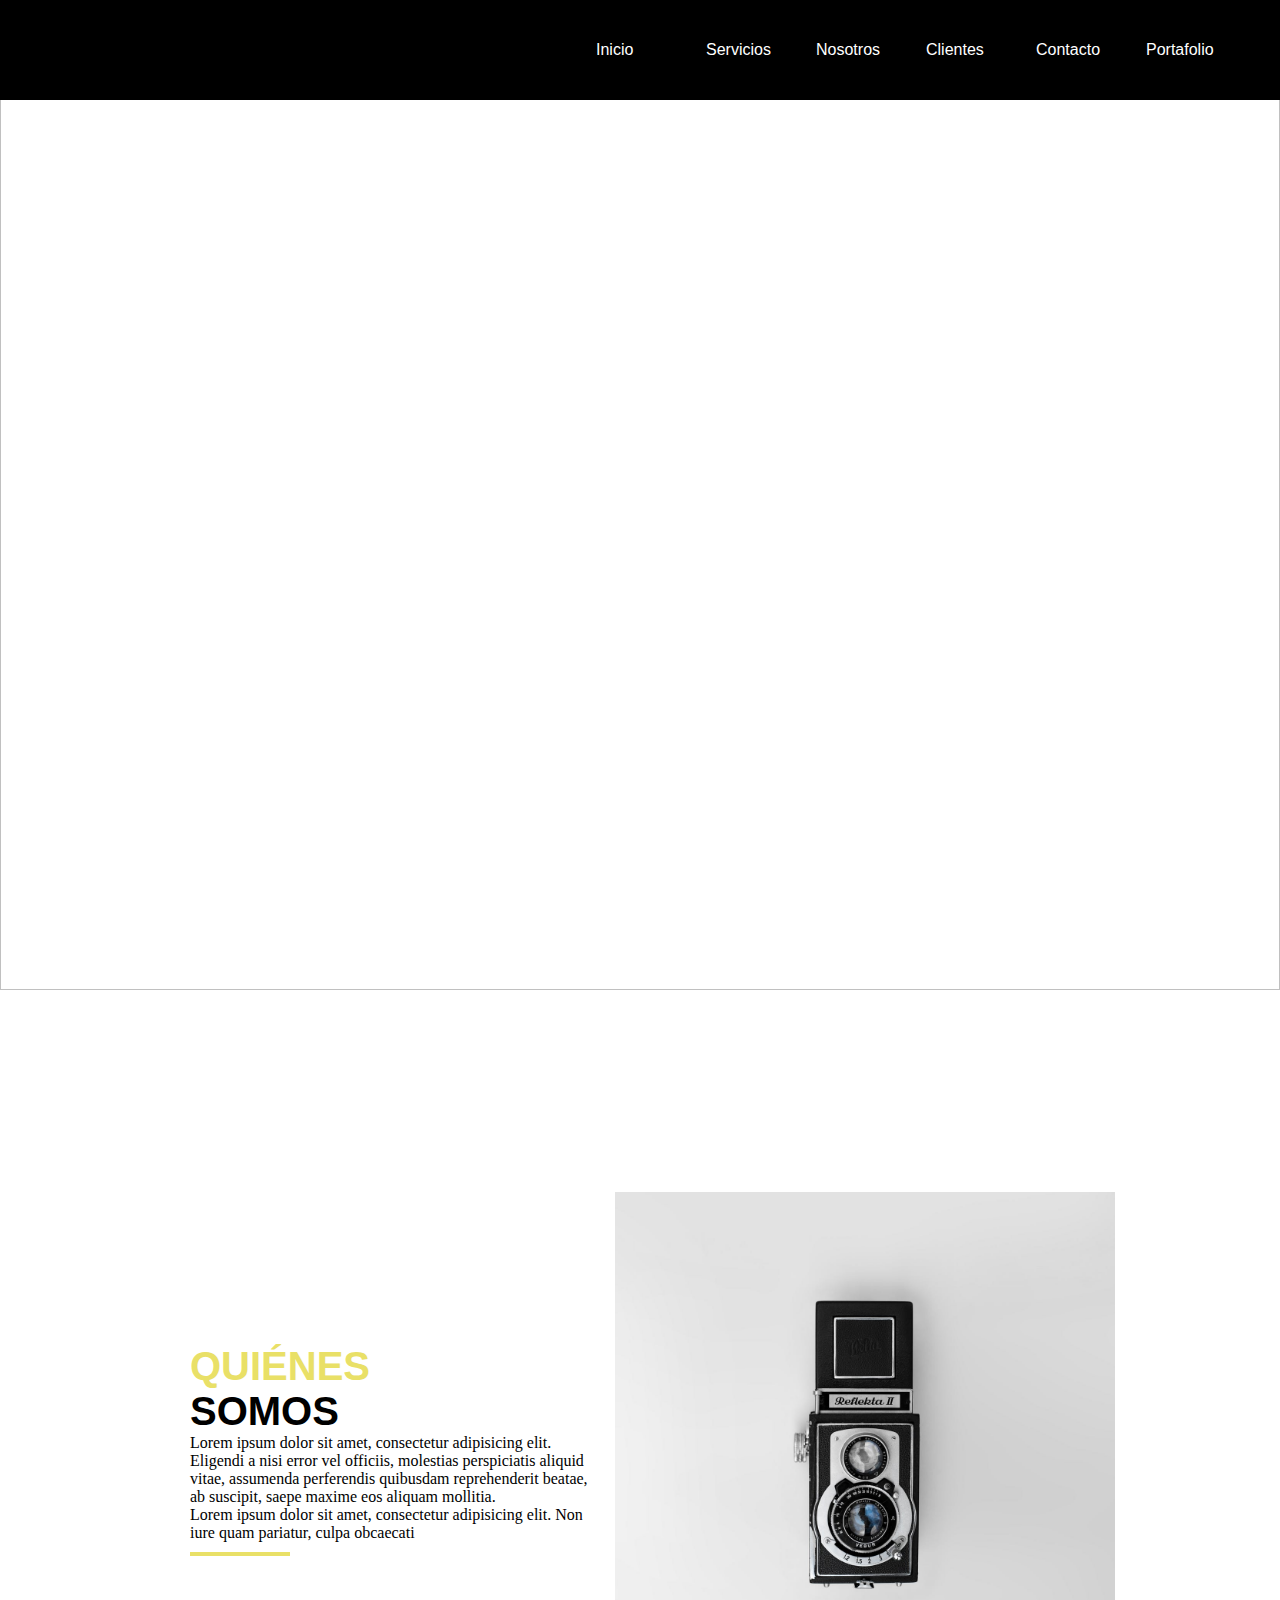
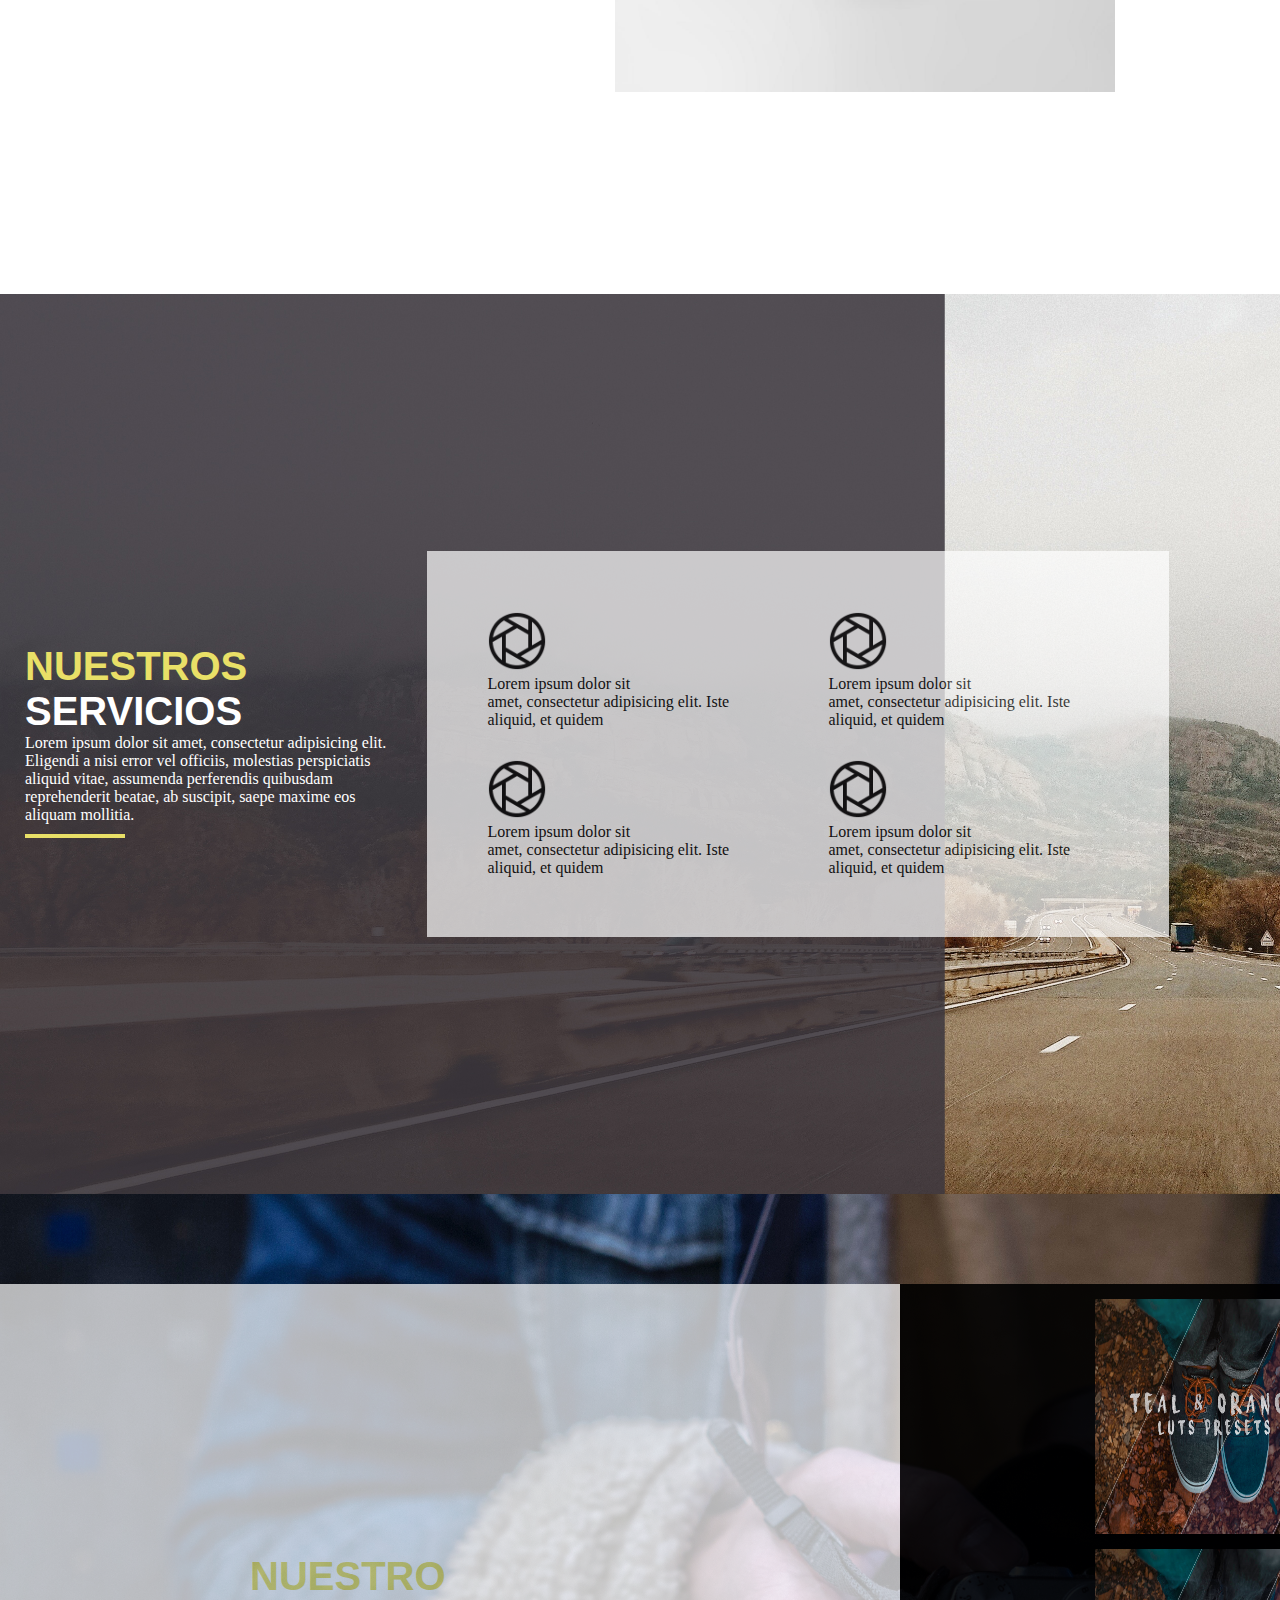
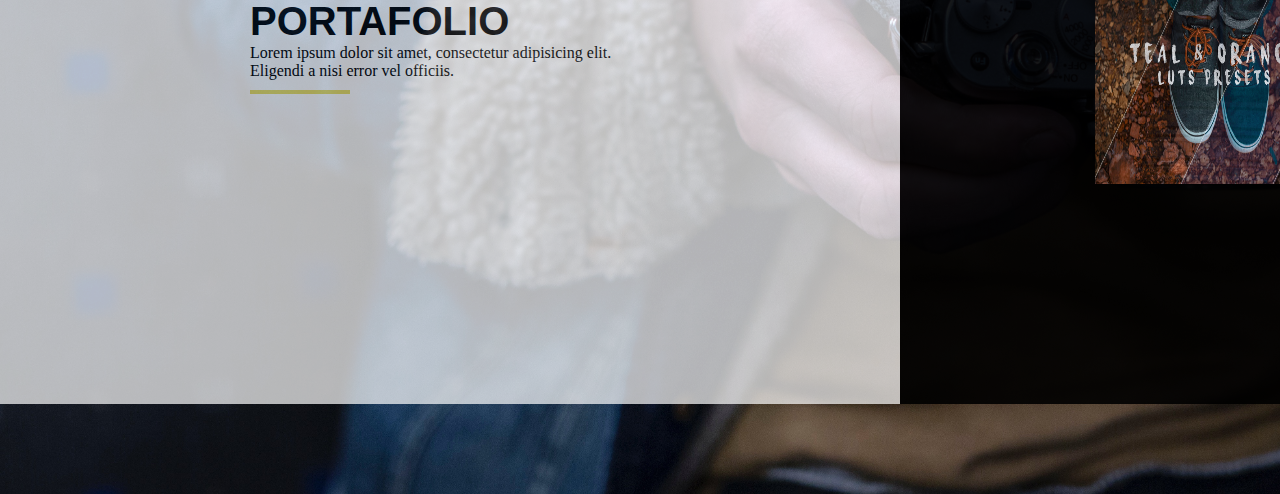
==== dybcrew/index.html @ e490dcd3 "agrego la web que he ido avanzando" ====
<!DOCTYPE html>
<html>
<head>
	<title>DyBcrew</title>
	<link rel="stylesheet" type="text/css" href="style.css">
</head>
<body>
	<header>
        <div class="container">
            <div class="logo">
                <img src="">
            </div>
            <div class="side-menu">
                <ul>
                    <li>
                        <a class="item-nav" href="#">Inicio</a>
                    </li>
                    <li>
                        <a class="item-nav" href="#">Servicios</a>
                    </li>
                    <li>
                        <a  class="item-nav" href="#">Nosotros</a>
                    </li>
                    <li>
                        <a class="item-nav" href="#">Clientes</a>
                    </li>
                    <li>
                        <a class="item-nav" href="#">Contacto</a>
                    </li>
                      <li>
                        <a class="item-nav" href="#">Portafolio</a>
                    </li>
                </ul>
            </div>
        </div>
    </header>
    <section class="img-principal">
    	<div class="img-principal-container">
    		<img class="principal" src="./img/prueba.jpg">
    	</div>
    </section>
    <section class="quienes-somos">
    	<div class="quienes-somos-container">
    		<div class="text-quienes-somos">
    			<h1><span class="quien-text">QUIÉNES </span><br> SOMOS</h1>
    			<p>Lorem ipsum dolor sit amet, consectetur adipisicing elit. Eligendi a nisi error vel officiis, molestias perspiciatis aliquid vitae, assumenda perferendis quibusdam reprehenderit beatae, ab suscipit, saepe maxime eos aliquam mollitia.</p>
    			<p>Lorem ipsum dolor sit amet, consectetur adipisicing elit. Non iure quam pariatur, culpa obcaecati</p>
    			<div class="line"></div>
    		</div>
			<div>
				<img class="pex1" src="./img/pex1.jpeg">
			</div>
    	</div>
    </section>
    <section class="nuestros-servicios">
    	<div class="nuestros-servicios-container">
    		<div class="text-nuestros-servicios">
    			<h1><span class="quien-text">NUESTROS </span><br> SERVICIOS</h1>
    			<p>Lorem ipsum dolor sit amet, consectetur adipisicing elit. Eligendi a nisi error vel officiis, molestias perspiciatis aliquid vitae, assumenda perferendis quibusdam reprehenderit beatae, ab suscipit, saepe maxime eos aliquam mollitia.</p>
    			<div class="line"></div>
    		</div>
    		<div class="container-sec-servicios">
    			<div class="cont-sec">
					<div class="fila1">
						<div class="cont-circle">
							<img class="img-mod" src="./img/circle.png">
							<p class="text-circle"> <span class="span1">Lorem ipsum dolor sit</span> <br> amet, consectetur adipisicing elit. Iste aliquid, et quidem </p>
						</div>
						<div class="cont-circle">
							<img class="img-mod" src="./img/circle.png">
							<p class="text-circle"> <span class="span1">Lorem ipsum dolor sit</span> <br> amet, consectetur adipisicing elit. Iste aliquid, et quidem </p>
						</div>
				</div>
					<div class="fila2">
						<div class="cont-circle">
							<img class="img-mod" src="./img/circle.png">
							<p class="text-circle"> <span class="span1">Lorem ipsum dolor sit</span> <br> amet, consectetur adipisicing elit. Iste aliquid, et quidem </p>
						</div>
						<div class="cont-circle">
							<img class="img-mod" src="./img/circle.png">
							<p class="text-circle"> <span class="span1">Lorem ipsum dolor sit</span> <br> amet, consectetur adipisicing elit. Iste aliquid, et quidem </p>
						</div>
				</div>
			</div>
    		</div>
    	</div>
    </section>
    <section class="portafolio">
    	<div class="portafolio-container">
    		 <div class="text-portafolio">
    		 	<div class="container-text">
    		 		<h1><span class="quien-text">NUESTRO </span><br> PORTAFOLIO</h1>
	    			<p>Lorem ipsum dolor sit amet, consectetur adipisicing elit. Eligendi a nisi error vel officiis.</p>
	    			<div class="line"></div>
    		 	</div>
    		 </div>
    		 <div class="img-portafolio">
    		 	<div class="container-img-portafolio">
    		 		<div class="file-1">
    		 			<div class="img-port">
    		 				<img class="img-galeria" src="./img/orange10.jpg">
    		 			</div>
    		 			<div class="img-port">
    		 				<img class="img-galeria" src="./img/orange10.jpg">
    		 			</div>
    		 		</div>
    		 		<div class="file-2">
    		 			<div class="img-port">
    		 				<img class="img-galeria" src="./img/orange10.jpg">
    		 			</div>
    		 			<div class="img-port">
    		 				<img class="img-galeria" src="./img/orange10.jpg">
    		 			</div>
    		 		</div>
    		 	</div>
    		 </div>
    	</div>
    </section>
</body>
</html>
---- dybcrew/style.css ----
* {
    padding: 0;
    margin: 0;
}

/*empieza el header*/
header {
    width: 100%;
    height: 100px;
    background: black;
    min-height: 100px;
    display: flex;
    align-items: center;
    position: fixed;
    z-index: 10;

}

header .container {
    display: flex;
    justify-content: space-between;
    align-items: center;
}

header .container .logo {
    width: 290px;
}

.slider {
    width: 100%;
    height: 85vh;
    background-image: url('Assets/Img/header-photo.jpg');
    background-size: cover;
    background-repeat: no-repeat;
    background-position: center;
    display: flex;
    align-items: center;
}

.slider img {
    width: 550px;
    margin: auto;
}


.container {
    width: 90%;
    height: 100px;
    margin: auto;
}

.side-menu ul {
    display: flex;
    height: 60px;
}

.side-menu ul li {
    width: 110px;
    text-align: center;
    list-style: none;
    height: 100%;
    display: flex;
    align-items: center;
    justify-content: space-around;
    transform: skewX(158deg);
    transition: 0.5s;
}

.side-menu ul li:hover {
    background: white;
    transition: 0.5s;
}

.side-menu ul li:hover .item-nav {
    color: black;
    transition: 0.5s;
}


.side-menu ul li a { 
    color: white;
    text-decoration: none;
    font-family: sans-serif;
    padding: 40px;
    transform: skewX(-158deg);
}

/*seccion de quienes somos*/
.img-principal-container {
    z-index: 11;
}

.principal {
    width: 100%;
    height: 110vh;
}
.quienes-somos-container {
    display: flex;
    align-items: center;
}

.quienes-somos {
    width: 100%;
    height: 100vh;
    background: white;
    display: flex;
    align-items: center;
    justify-content: space-around;
}

.text-quienes-somos {
    z-index: 1;
    width: 400px;
    height: 200px;
    background: white;
    margin: 25px;
}

.quien-text {
    color: #e9e067;  
}

h1 {
    font-size: 40px;
    font-family: sans-serif;
    font-weight: vold;
}

.pex1 {
    width: 500px;
    height: 500px;
}

.line {
    width: 100px;
    height: 4px;
    background: #e9e067;
    margin-top: 10px;
}

/*sección de nuestros servicios*/

.nuestros-servicios {
    background-image: url("../dybcrew/img/pc2.jpg");
    width: 100%;
    height: 100vh;
    background-repeat: no-repeat;
    background-size: cover;
}

.text-nuestros-servicios {
   z-index: 1;
    width: 400px;
    height: 200px;
    margin: 25px; 
    color: white; 
}

.img-mod {
    height: 60px;
    width: 60px;
}
.cont-sec {
    display: flex;
    align-items: center;
    background: white;
    width: 80%;
    height: auto;
    padding: 30px;
    opacity: .7;
}

.nuestros-servicios-container {
    display: flex;
    align-items: center;   
}

.nuestros-servicios {
    display: flex;
    justify-content: space-around;
}

.cont-circle {
    margin: 30px;
} 

.img-mod:hover {
    transition: .5s;
    transform: scale(1.3);
}  

/* empieza la sección de portafolio */

.portafolio {
    background-image: url("../dybcrew/img/portafolio-fondo.jpg");
    width: 100%;
    height: 100vh;
    background-repeat: no-repeat;
    background-size: cover;
    display: flex;
    justify-content: space-around;
}

.text-portafolio {
    width: 100vh;
    height: 80vh;
    background: white;
    opacity: .7;
    align-items: center;
} 

.img-portafolio {
    width: 100vh;
    height: 80vh;
    background: black;
    opacity: .9;
}

.portafolio-container {
    display: flex;
    margin: auto;
    
}

.container-img-portafolio {
    display: flex;
    justify-content: center;
    margin: auto;
}

.container-text {
    width: 400px;
    height: 400px;
    margin: auto;
    justify-content: center;
    margin-top: 30%;
}


.img-port {
    width: 240px;
    height: 235px;
    background: black;
    margin: 15px;
}

.img-galeria {
    width: 100%;
    height: 100%;
    background-repeat: no-repeat;
    background-size: cover;
}

.img-galeria:hover {
    transition: .3s;
    transform: scale(1.2);
}
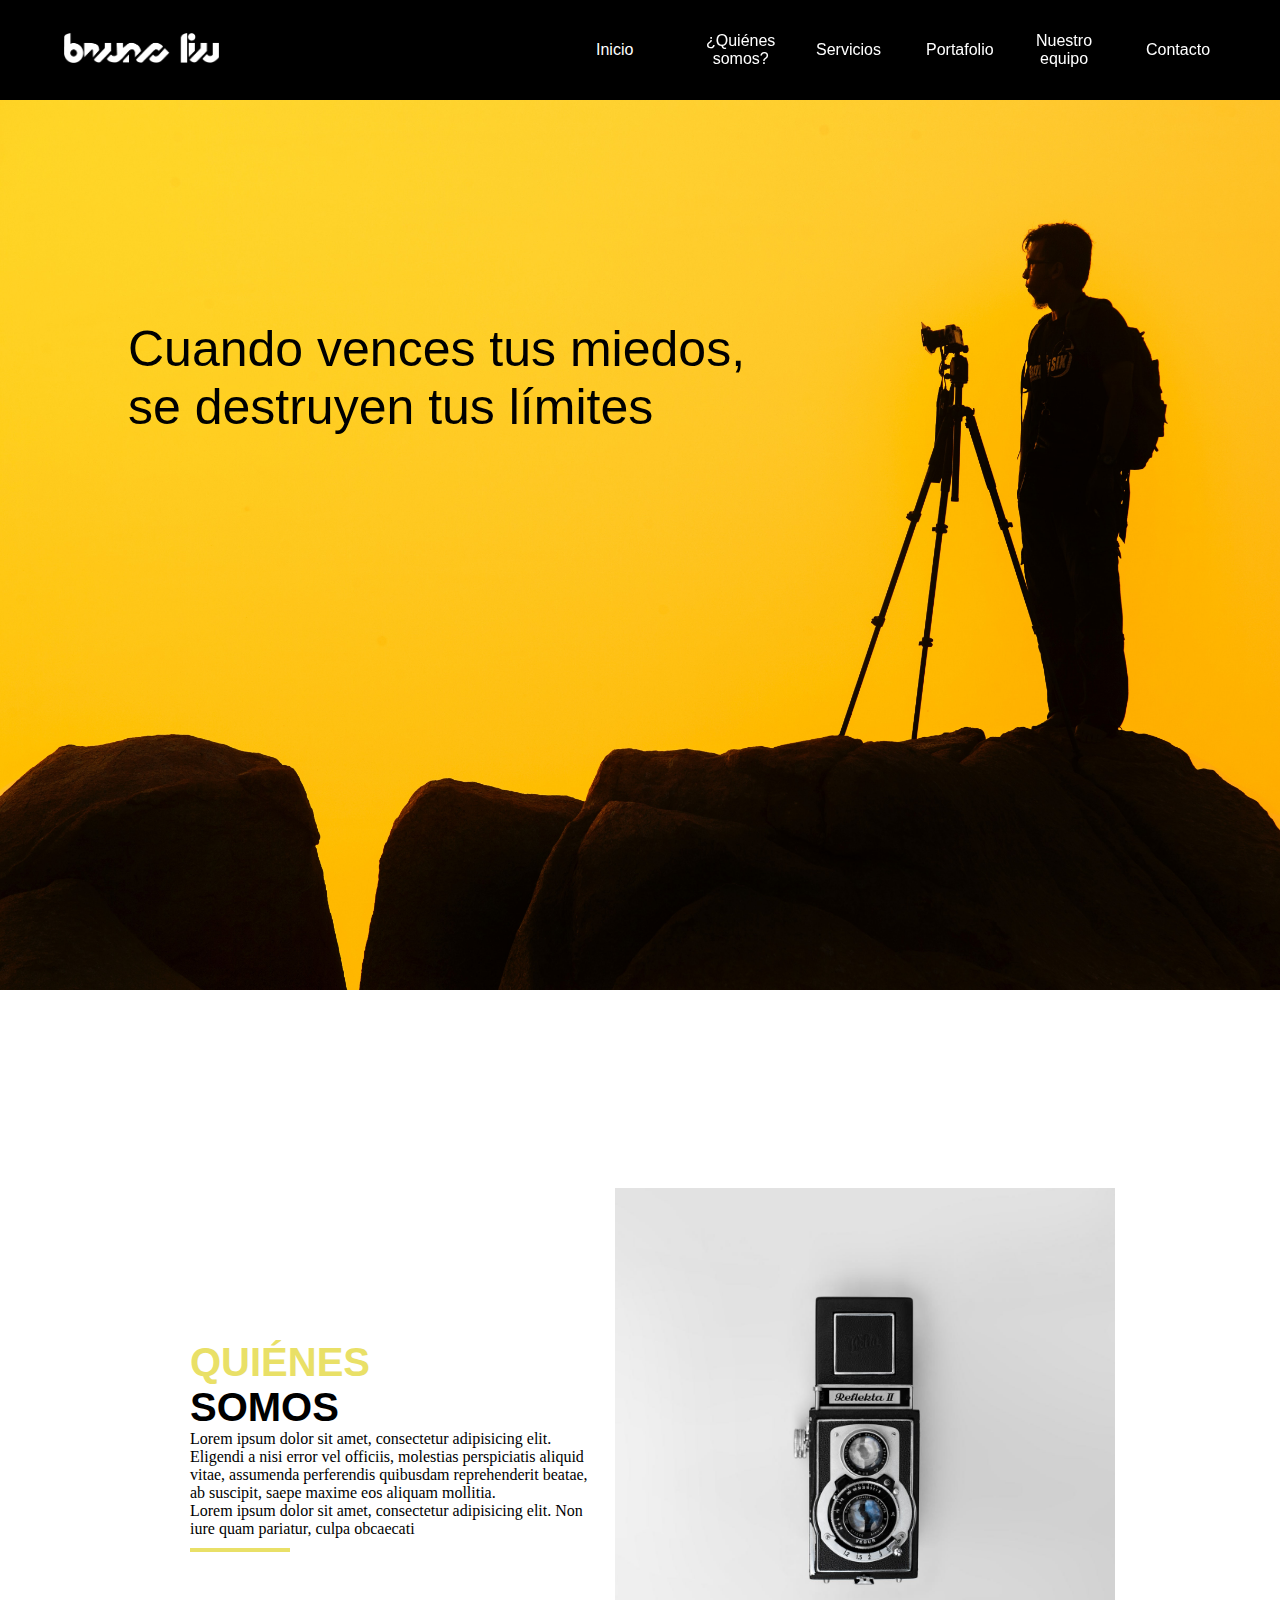
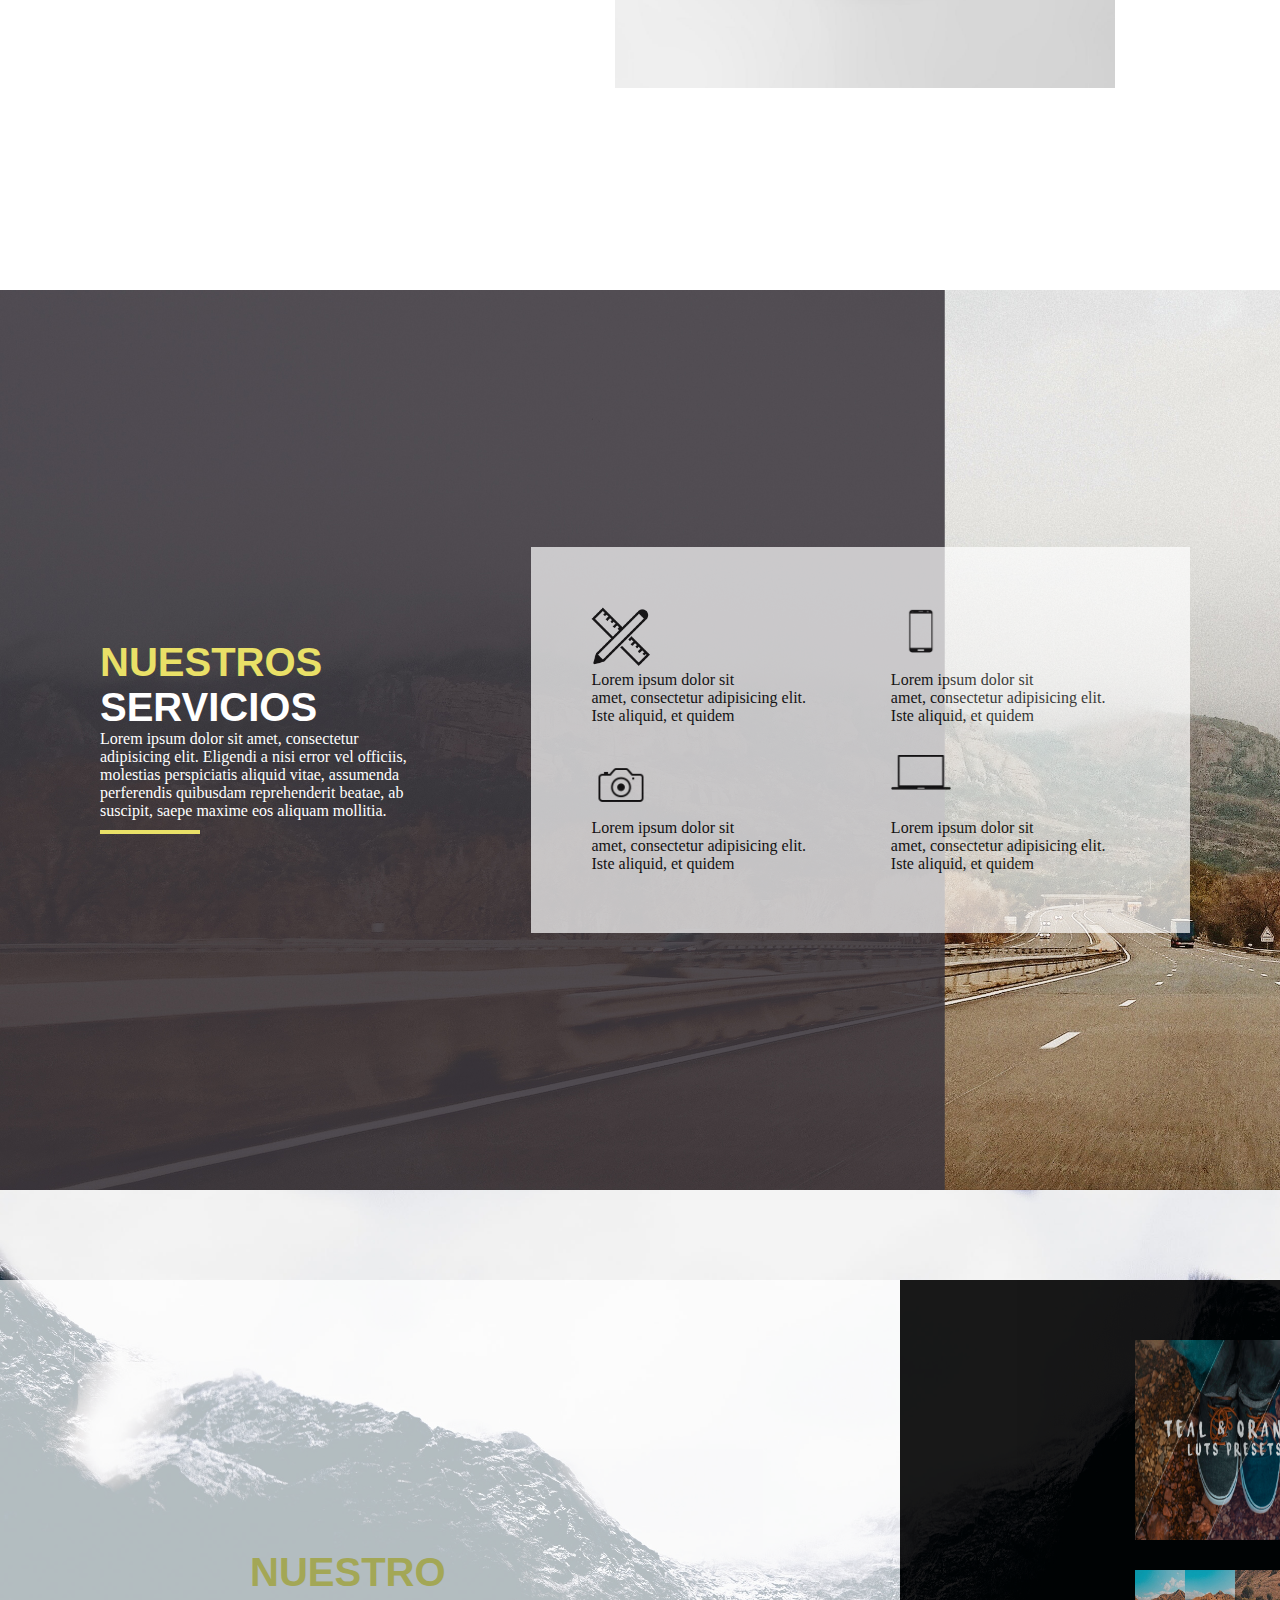
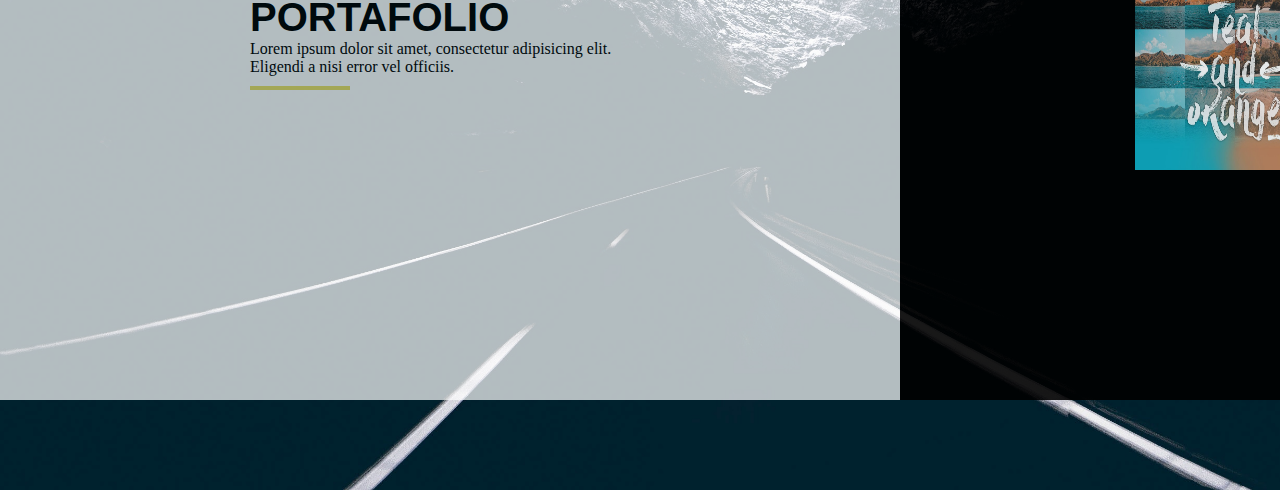
==== commit ad1d41e9: "agrego avance de la web crew" ====
--- a/dybcrew/index.html
+++ b/dybcrew/index.html
@@ -1,6 +1,7 @@
 <!DOCTYPE html>
 <html>
 <head>
+    <meta charset="utf-8">
 	<title>DyBcrew</title>
 	<link rel="stylesheet" type="text/css" href="style.css">
 </head>
@@ -8,7 +9,7 @@
 	<header>
         <div class="container">
             <div class="logo">
-                <img src="">
+                <img class="img-logo" src="./img/wilson.png">
             </div>
             <div class="side-menu">
                 <ul>
@@ -16,19 +17,19 @@
                         <a class="item-nav" href="#">Inicio</a>
                     </li>
                     <li>
-                        <a class="item-nav" href="#">Servicios</a>
+                        <a class="item-nav" href="#">¿Quiénes somos?</a>
                     </li>
                     <li>
-                        <a  class="item-nav" href="#">Nosotros</a>
+                        <a  class="item-nav" href="#">Servicios</a>
                     </li>
                     <li>
-                        <a class="item-nav" href="#">Clientes</a>
+                        <a class="item-nav" href="#">Portafolio</a>
                     </li>
                     <li>
-                        <a class="item-nav" href="#">Contacto</a>
+                        <a class="item-nav" href="#">Nuestro equipo</a>
                     </li>
                       <li>
-                        <a class="item-nav" href="#">Portafolio</a>
+                        <a class="item-nav" href="#">Contacto</a>
                     </li>
                 </ul>
             </div>
@@ -36,7 +37,11 @@
     </header>
     <section class="img-principal">
     	<div class="img-principal-container">
-    		<img class="principal" src="./img/prueba.jpg">
+    		<div class="text-home">
+               <p>
+                   Cuando vences tus miedos, se destruyen tus límites
+               </p>   
+            </div>
     	</div>
     </section>
     <section class="quienes-somos">
@@ -54,30 +59,30 @@
     </section>
     <section class="nuestros-servicios">
     	<div class="nuestros-servicios-container">
-    		<div class="text-nuestros-servicios">
-    			<h1><span class="quien-text">NUESTROS </span><br> SERVICIOS</h1>
-    			<p>Lorem ipsum dolor sit amet, consectetur adipisicing elit. Eligendi a nisi error vel officiis, molestias perspiciatis aliquid vitae, assumenda perferendis quibusdam reprehenderit beatae, ab suscipit, saepe maxime eos aliquam mollitia.</p>
-    			<div class="line"></div>
-    		</div>
+    		  <div class="text-nuestros-servicios">
+        			<h1><span class="quien-text">NUESTROS </span><br> SERVICIOS</h1>
+        			<p>Lorem ipsum dolor sit amet, consectetur adipisicing elit. Eligendi a nisi error vel officiis, molestias perspiciatis aliquid vitae, assumenda perferendis quibusdam reprehenderit beatae, ab suscipit, saepe maxime eos aliquam mollitia.</p>
+        			<div class="line"></div>
+    		  </div>
     		<div class="container-sec-servicios">
     			<div class="cont-sec">
 					<div class="fila1">
 						<div class="cont-circle">
-							<img class="img-mod" src="./img/circle.png">
+							<img class="img-mod" src="./img/diseño.png">
 							<p class="text-circle"> <span class="span1">Lorem ipsum dolor sit</span> <br> amet, consectetur adipisicing elit. Iste aliquid, et quidem </p>
 						</div>
 						<div class="cont-circle">
-							<img class="img-mod" src="./img/circle.png">
+							<img class="img-mod" src="./img/camara.png">
 							<p class="text-circle"> <span class="span1">Lorem ipsum dolor sit</span> <br> amet, consectetur adipisicing elit. Iste aliquid, et quidem </p>
 						</div>
 				</div>
 					<div class="fila2">
 						<div class="cont-circle">
-							<img class="img-mod" src="./img/circle.png">
+							<img class="img-mod" src="./img/app.png">
 							<p class="text-circle"> <span class="span1">Lorem ipsum dolor sit</span> <br> amet, consectetur adipisicing elit. Iste aliquid, et quidem </p>
 						</div>
 						<div class="cont-circle">
-							<img class="img-mod" src="./img/circle.png">
+							<img class="img-mod" src="./img/lap.png">
 							<p class="text-circle"> <span class="span1">Lorem ipsum dolor sit</span> <br> amet, consectetur adipisicing elit. Iste aliquid, et quidem </p>
 						</div>
 				</div>
@@ -101,15 +106,15 @@
     		 				<img class="img-galeria" src="./img/orange10.jpg">
     		 			</div>
     		 			<div class="img-port">
-    		 				<img class="img-galeria" src="./img/orange10.jpg">
+    		 				<img class="img-galeria" src="./img/orange9.jpg">
     		 			</div>
     		 		</div>
     		 		<div class="file-2">
     		 			<div class="img-port">
-    		 				<img class="img-galeria" src="./img/orange10.jpg">
+    		 				<img class="img-galeria" src="./img/orange8.jpg">
     		 			</div>
     		 			<div class="img-port">
-    		 				<img class="img-galeria" src="./img/orange10.jpg">
+    		 				<img class="img-galeria" src="./img/orange7.jpg">
     		 			</div>
     		 		</div>
     		 	</div>
--- a/dybcrew/style.css
+++ b/dybcrew/style.css
@@ -12,7 +12,7 @@
     display: flex;
     align-items: center;
     position: fixed;
-    z-index: 10;
+    z-index: 15;
 
 }
 
@@ -24,6 +24,12 @@
 
 header .container .logo {
     width: 290px;
+}
+
+.img-logo {
+    width: 155px;
+    height: 30px;
+    z-index: 54;
 }
 
 .slider {
@@ -84,11 +90,34 @@
     padding: 40px;
     transform: skewX(-158deg);
 }
+/* home */
+
+.img-principal-container {
+    background-image: url("../dybcrew/img/foto-home.jpg");
+    width: 100%;
+    height: 110vh;
+    background-repeat: no-repeat;
+    background-size: cover;
+    position: relative;
+}
+
+.text-home p {
+    width: 50%;
+    height: 500px;
+    font-size: 30px;
+    z-index: 99;
+    color: black;
+    display: flex;
+    justify-content: center;
+    margin: 25% 0 0 10%;
+    position: absolute;
+    font-size: 50px;
+    font-family: sans-serif;
+
+}
+
 
 /*seccion de quienes somos*/
-.img-principal-container {
-    z-index: 11;
-}
 
 .principal {
     width: 100%;
@@ -152,7 +181,7 @@
    z-index: 1;
     width: 400px;
     height: 200px;
-    margin: 25px; 
+    margin: 100px; 
     color: white; 
 }
 
@@ -187,12 +216,13 @@
 .img-mod:hover {
     transition: .5s;
     transform: scale(1.3);
+    cursor: pointer;
 }  
 
 /* empieza la sección de portafolio */
 
 .portafolio {
-    background-image: url("../dybcrew/img/portafolio-fondo.jpg");
+    background-image: url("../dybcrew/img/work-portafolio.jpg");
     width: 100%;
     height: 100vh;
     background-repeat: no-repeat;
@@ -223,9 +253,12 @@
 }
 
 .container-img-portafolio {
+    margin: auto;
+    margin-top: 5%;
+}
+.file-1, .file-2{
     display: flex;
     justify-content: center;
-    margin: auto;
 }
 
 .container-text {
@@ -238,8 +271,8 @@
 
 
 .img-port {
-    width: 240px;
-    height: 235px;
+    width: 200px;
+    height: 200px;
     background: black;
     margin: 15px;
 }
@@ -254,4 +287,7 @@
 .img-galeria:hover {
     transition: .3s;
     transform: scale(1.2);
+    background: : #e9e067;
+    cursor: pointer;
+    filter: grayscale(90%);
 }  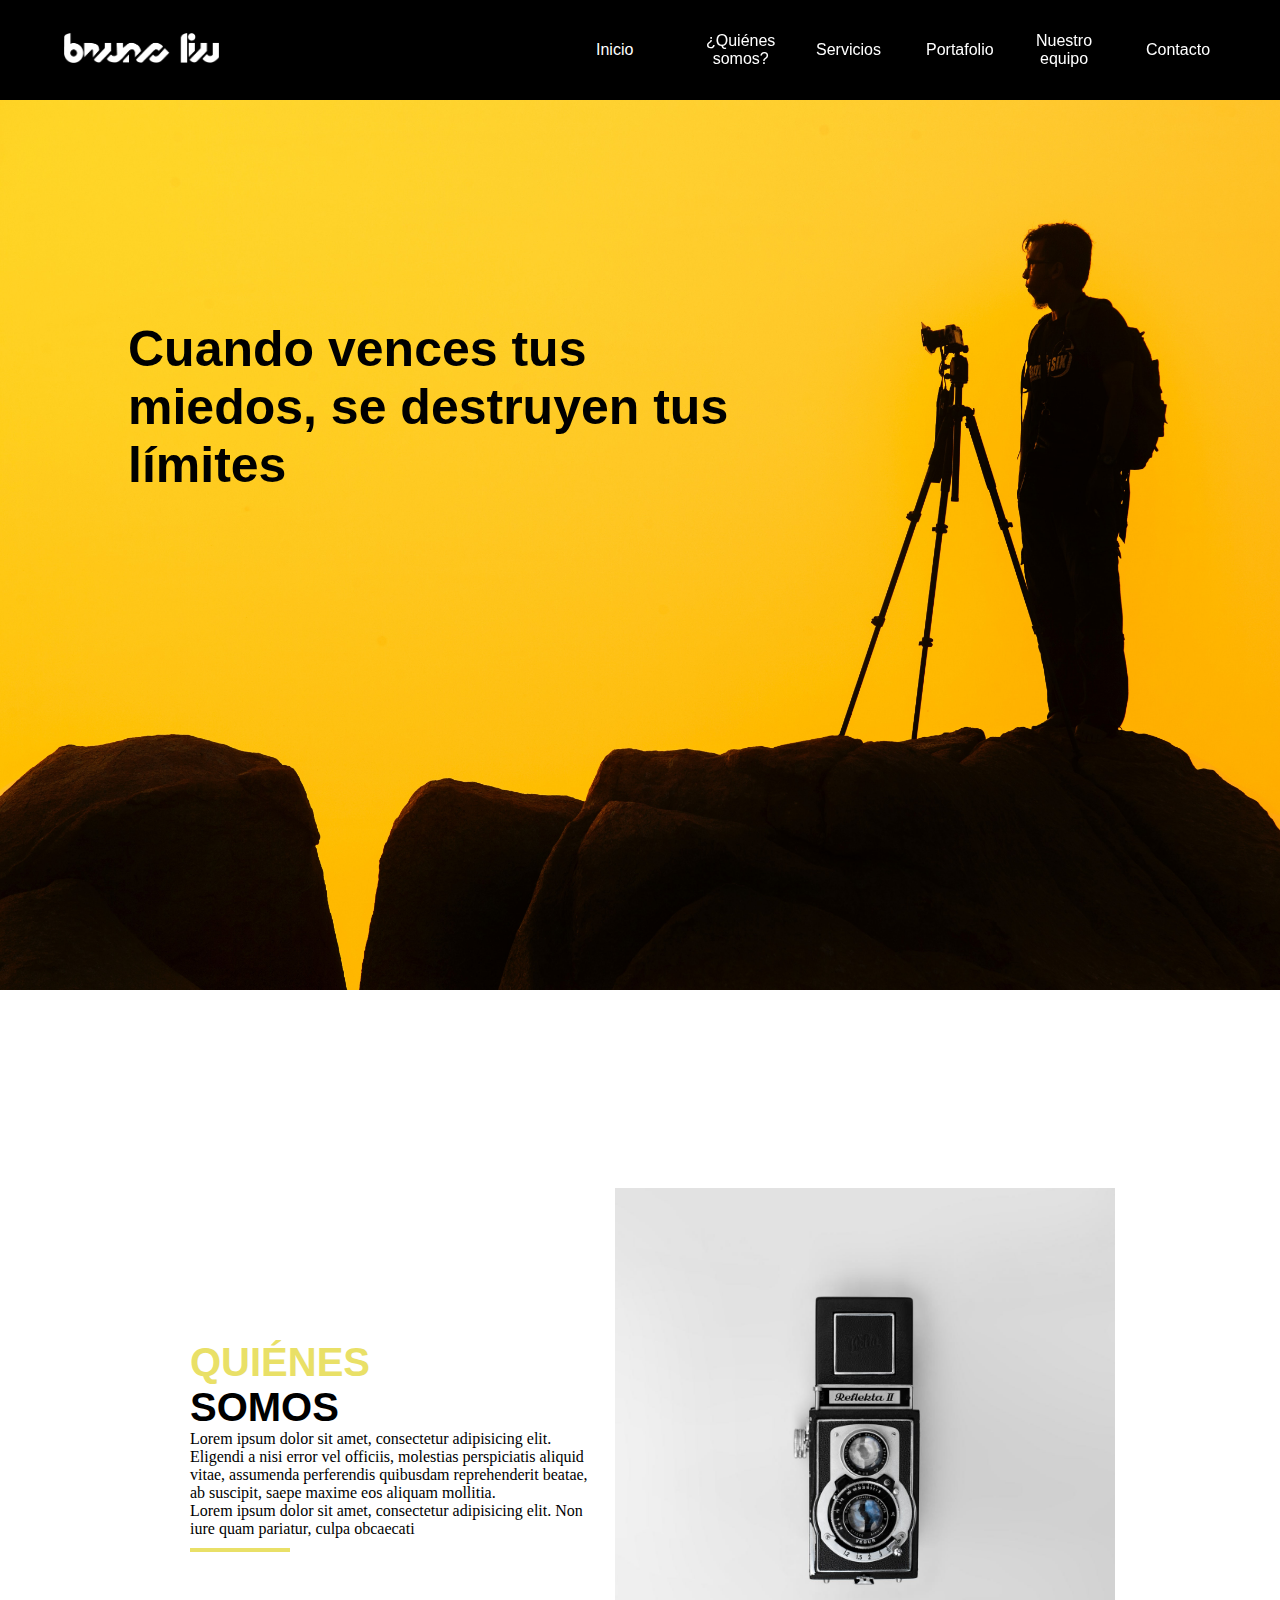
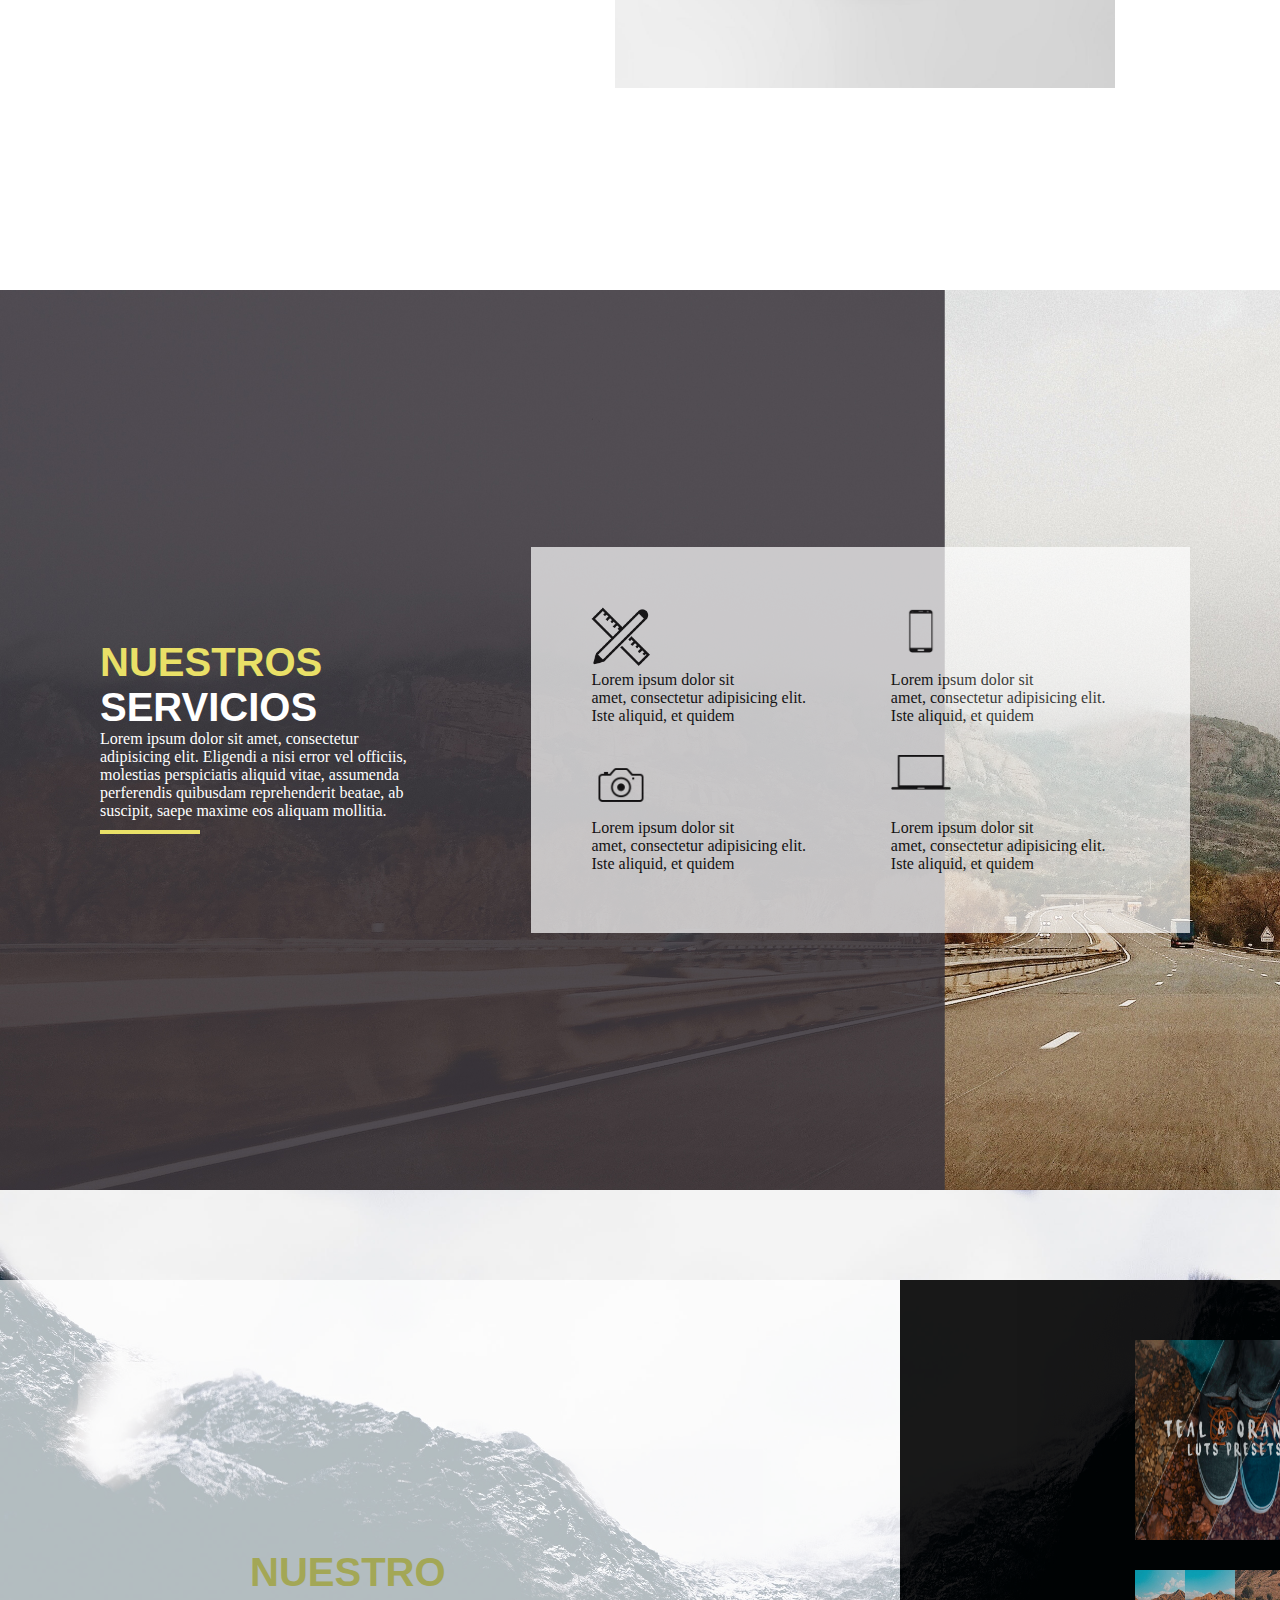
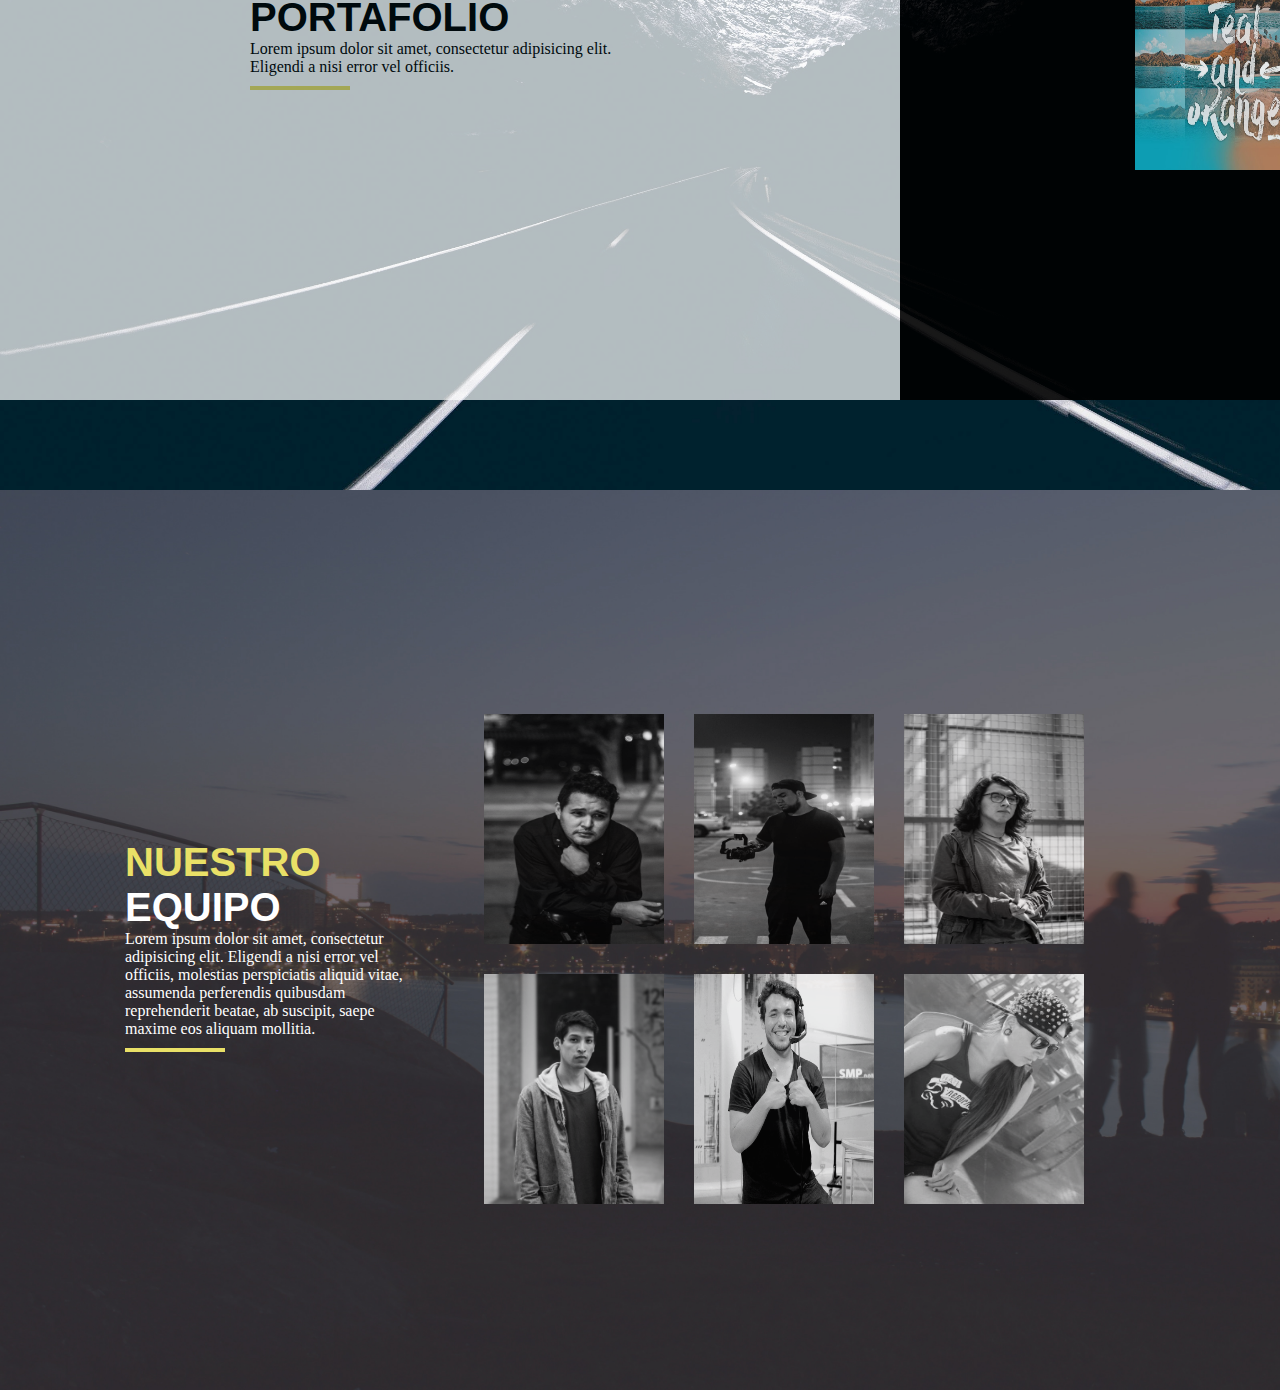
==== commit 1dce391a: "agrego sección de equipo" ====
--- a/dybcrew/index.html
+++ b/dybcrew/index.html
@@ -85,8 +85,8 @@
 							<img class="img-mod" src="./img/lap.png">
 							<p class="text-circle"> <span class="span1">Lorem ipsum dolor sit</span> <br> amet, consectetur adipisicing elit. Iste aliquid, et quidem </p>
 						</div>
-				</div>
-			</div>
+				    </div>
+			     </div>
     		</div>
     	</div>
     </section>
@@ -121,5 +121,40 @@
     		 </div>
     	</div>
     </section>
+    <section class="team">
+        <div class="team-container">
+             <div class="text-nuestro-equipo">
+                    <h1><span class="quien-text">NUESTRO </span><br> EQUIPO</h1>
+                    <p>Lorem ipsum dolor sit amet, consectetur adipisicing elit. Eligendi a nisi error vel officiis, molestias perspiciatis aliquid vitae, assumenda perferendis quibusdam reprehenderit beatae, ab suscipit, saepe maxime eos aliquam mollitia.</p>
+                    <div class="line"></div>
+              </div>
+            <div class="img-team">
+                <div class="container-img-portafolio">
+                    <div class="file-1">
+                        <div class="img-foto-team">
+                            <img class="img-galeria" src="./img/gino.jpeg">
+                        </div>
+                        <div class="img-foto-team">
+                            <img class="img-galeria" src="./img/bruno.jpeg">
+                        </div>
+                        <div class="img-foto-team">
+                            <img class="img-galeria" src="./img/kevin.jpeg">
+                        </div>
+                    </div>
+                    <div class="file-2">
+                        <div class="img-foto-team">
+                            <img class="img-galeria" src="./img/liu.jpg">
+                        </div>
+                        <div class="img-foto-team">
+                            <img class="img-galeria" src="./img/diego.jpg">
+                        </div>
+                        <div class="img-foto-team">
+                            <img class="img-galeria" src="./img/helen.jpg">
+                        </div>
+                    </div>
+                 </div>
+            </div>
+        </div>
+    </section>
 </body>
 </html>--- a/dybcrew/style.css
+++ b/dybcrew/style.css
@@ -113,6 +113,7 @@
     position: absolute;
     font-size: 50px;
     font-family: sans-serif;
+    font-weight: bold;
 
 }
 
@@ -290,4 +291,43 @@
     background: : #e9e067;
     cursor: pointer;
     filter: grayscale(90%);
-}  +}  
+
+/* empieza la sección de nuestro equipo */
+
+.team {
+    background-image: url("../dybcrew/img/team.jpg");
+    width: 100%;
+    height: 100vh;
+    background-repeat: no-repeat;
+    background-size: cover;
+    display: flex;
+    justify-content: space-around;
+}
+
+.team-container {
+    display: flex;
+    align-items: center;
+}
+
+.img-team {
+    width: 100%;
+    height: auto;
+    opacity: .9;
+    display: flex;
+    align-items: center;
+}
+
+.img-foto-team {
+    width: 180px;
+    height: 230px;
+    background: black;
+    margin: 15px;
+}
+
+.text-nuestro-equipo {
+   z-index: 1;
+    width: 400px;
+    height: 200px; 
+    color: white; 
+}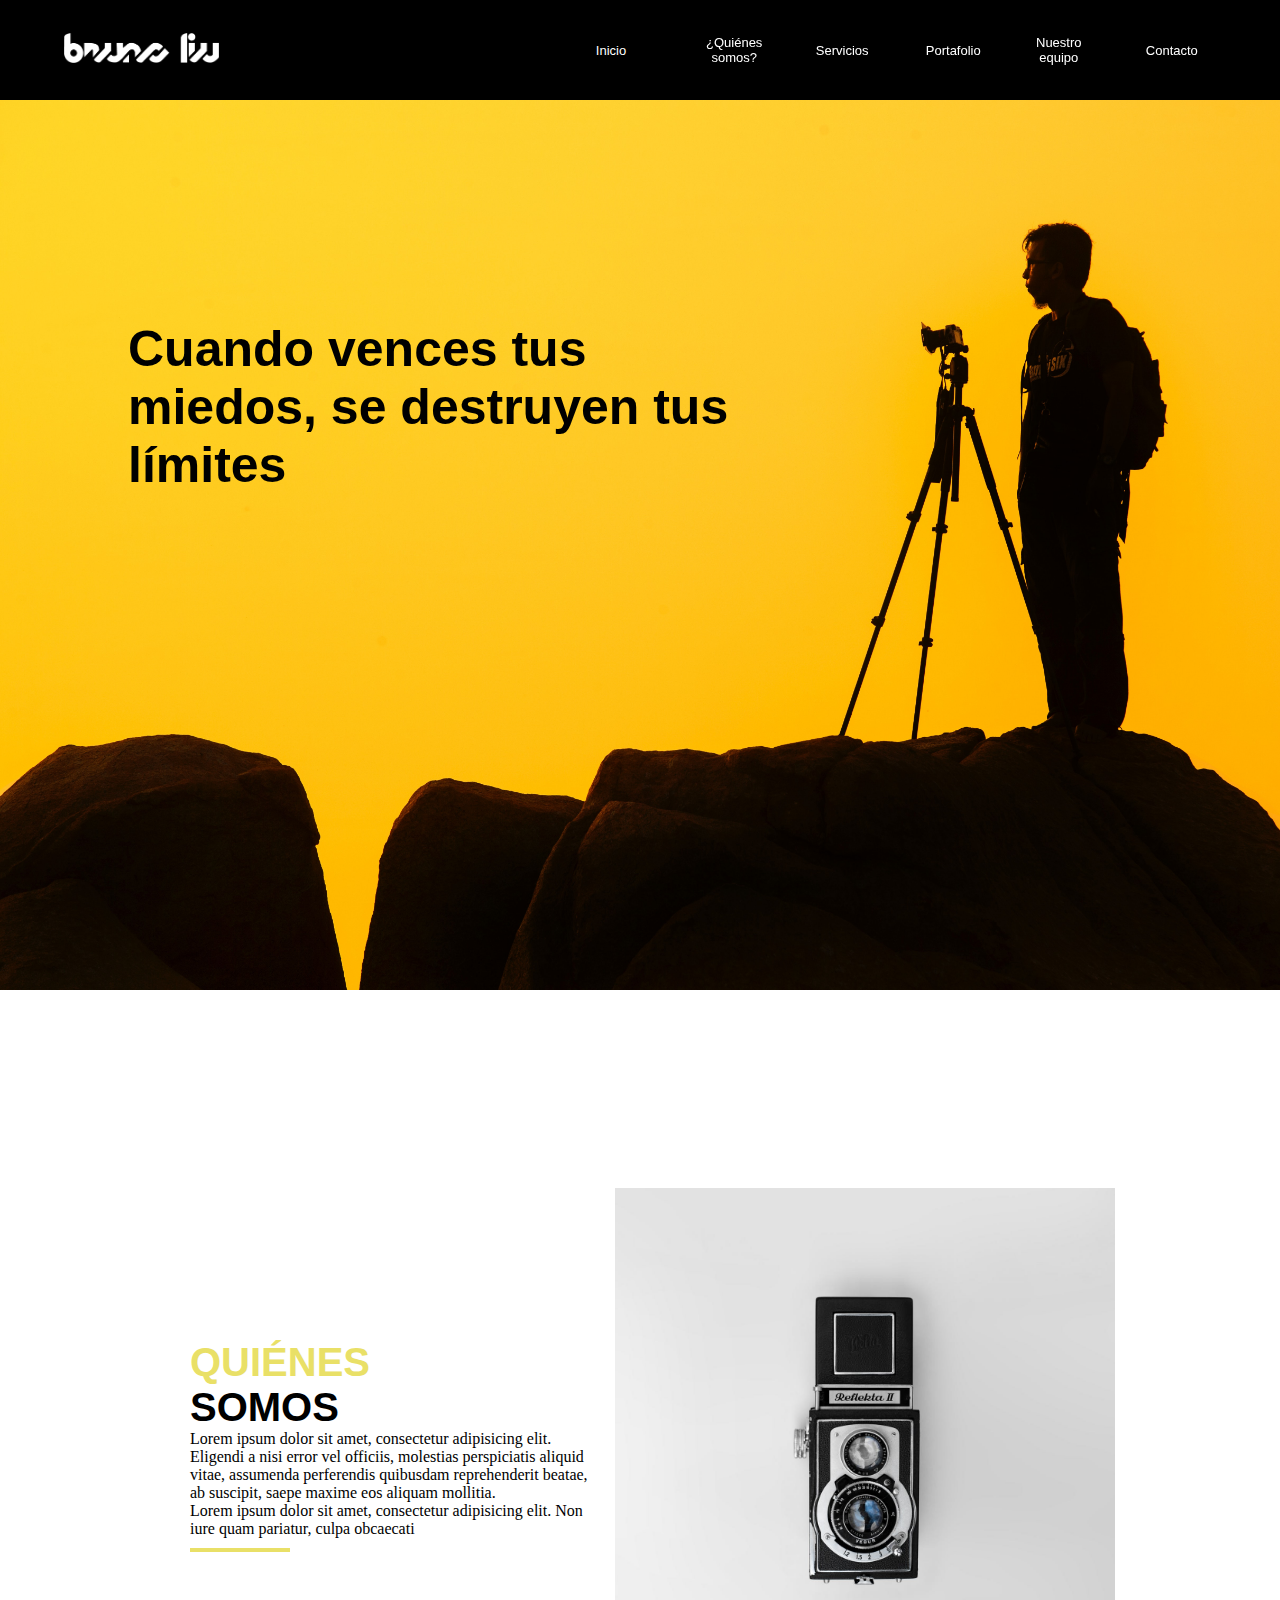
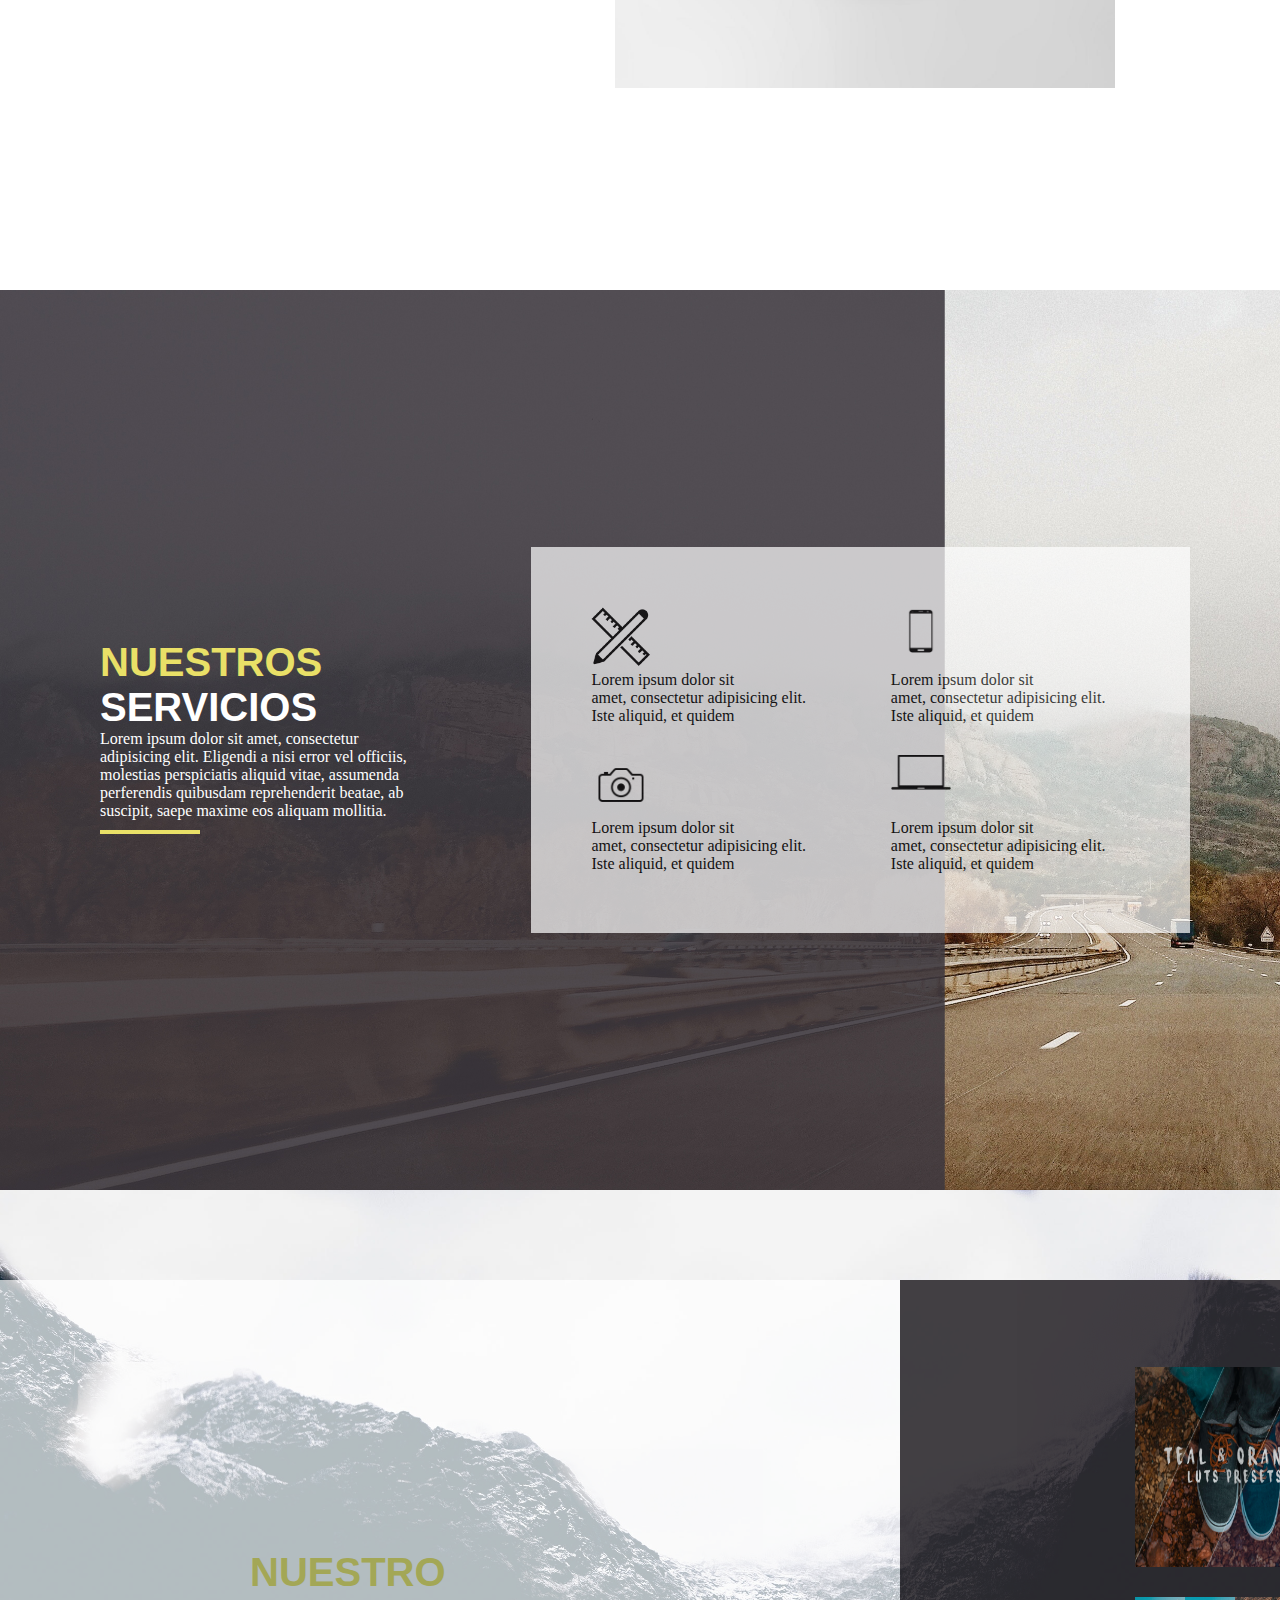
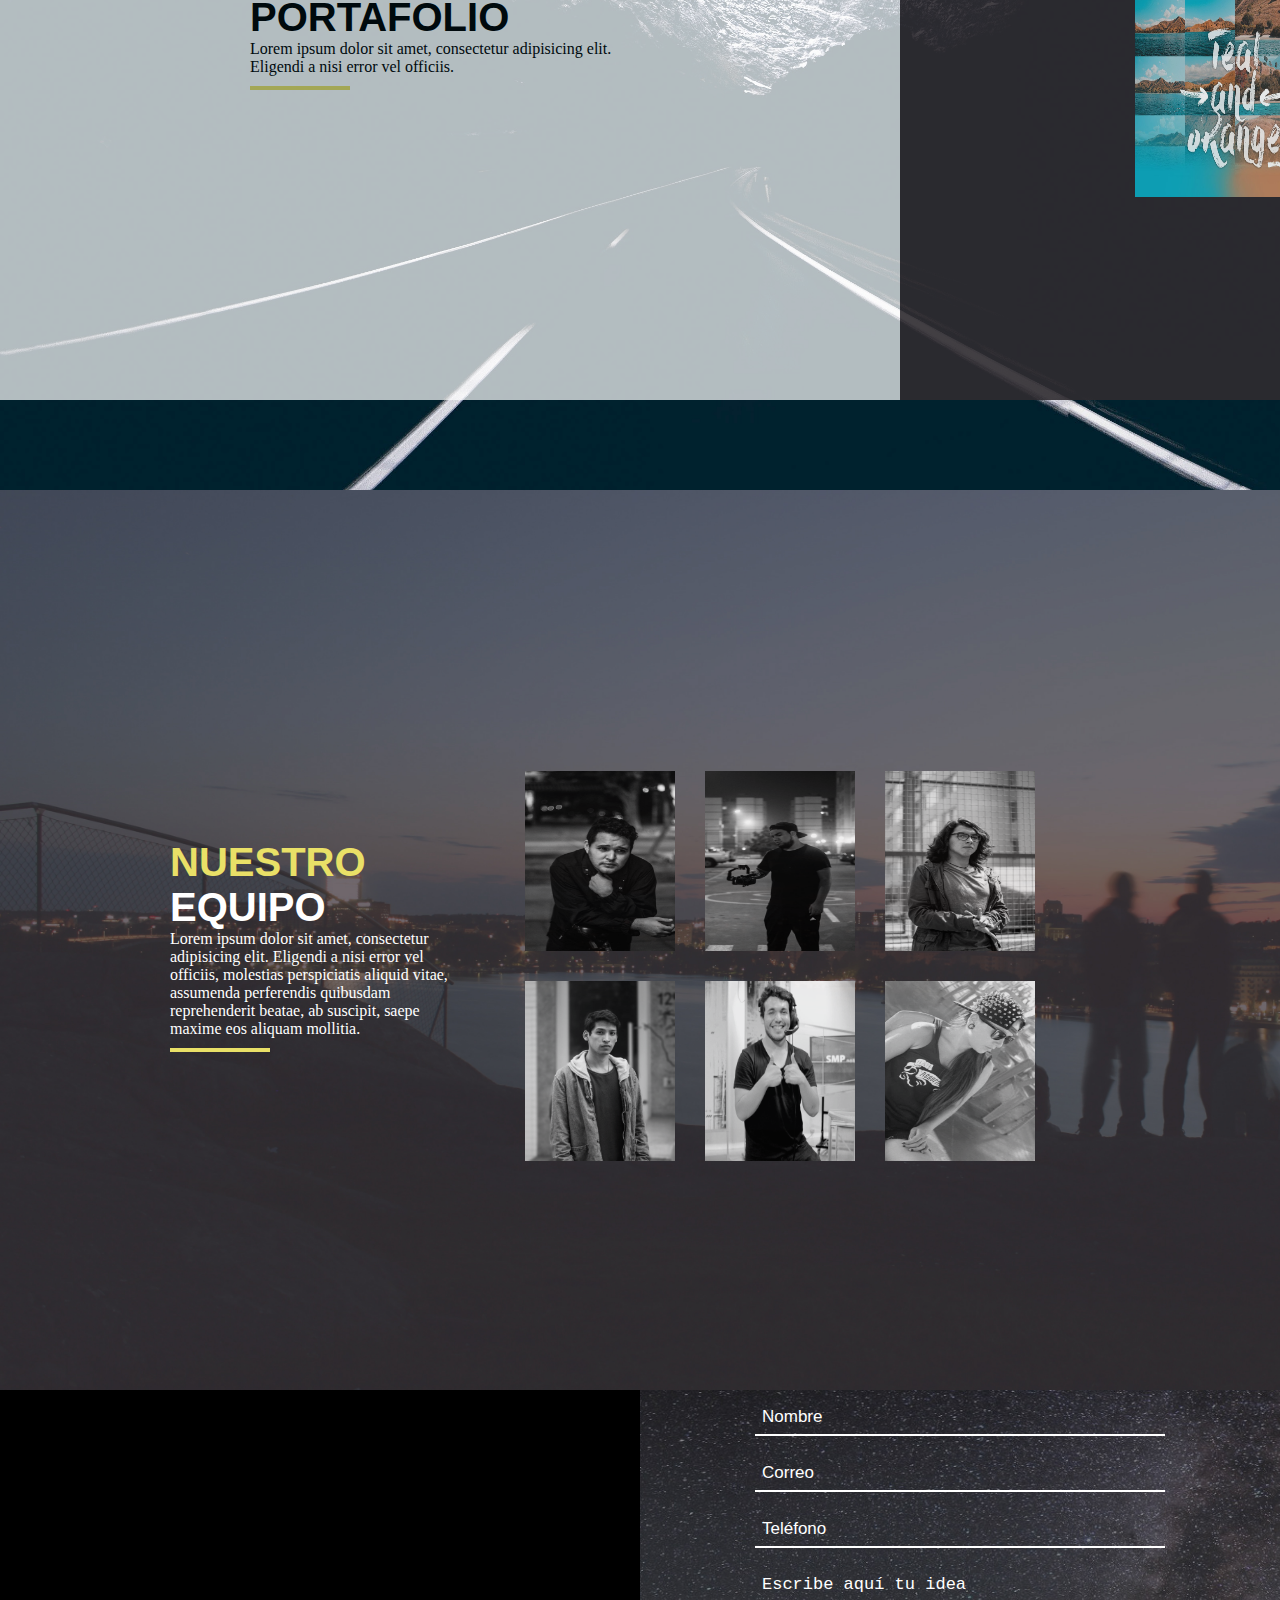
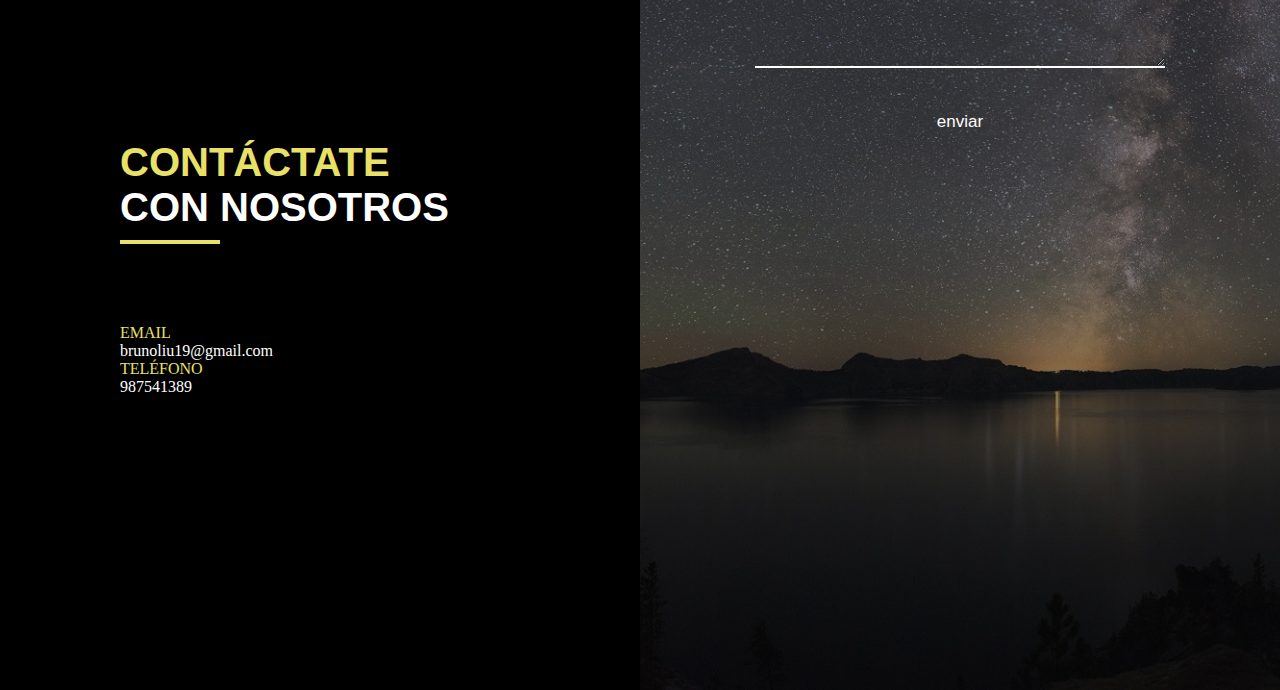
==== commit 67d07d85: "agrego nuevas secciones y fotos" ====
--- a/dybcrew/index.html
+++ b/dybcrew/index.html
@@ -1,11 +1,13 @@
 <!DOCTYPE html>
 <html>
 <head>
+    <meta name="viewport" content="width=device-width, user-scalable=no,  initial-scale=1.0, maximum-scale=1-0, minimun-scale=1.0">
     <meta charset="utf-8">
 	<title>DyBcrew</title>
 	<link rel="stylesheet" type="text/css" href="style.css">
 </head>
 <body>
+    <!-- empieza el header -->
 	<header>
         <div class="container">
             <div class="logo">
@@ -35,6 +37,7 @@
             </div>
         </div>
     </header>
+    <!-- empieza portada del home -->
     <section class="img-principal">
     	<div class="img-principal-container">
     		<div class="text-home">
@@ -57,6 +60,7 @@
 			</div>
     	</div>
     </section>
+    <!-- empieza sección de servicios -->
     <section class="nuestros-servicios">
     	<div class="nuestros-servicios-container">
     		  <div class="text-nuestros-servicios">
@@ -90,6 +94,7 @@
     		</div>
     	</div>
     </section>
+    <!-- empieza sección de portafolio -->
     <section class="portafolio">
     	<div class="portafolio-container">
     		 <div class="text-portafolio">
@@ -121,6 +126,7 @@
     		 </div>
     	</div>
     </section>
+    <!-- empieza sección de nuestro team -->
     <section class="team">
         <div class="team-container">
              <div class="text-nuestro-equipo">
@@ -156,5 +162,33 @@
             </div>
         </div>
     </section>
+    <section class="contacto">
+        <div class="contacto-container">
+            <div class="fila-a">
+                    <div class="fila-a-container">
+                        <h1><span class="quien-text">CONTÁCTATE </span><br> CON NOSOTROS</h1>
+                        <div class="line"></div>
+                        <div class="container-text-info">
+                         <p><span class="info-change">EMAIL</span><br>brunoliu19@gmail.com</p>
+                         <p><span class="info-change">TELÉFONO</span><br>987541389</p> 
+                         </div>
+                    </div>  
+              </div>
+            <div class="fila-b">
+                <div class="cont-sec-2">
+                    <div class="formulario">
+                        <form name="formW" >
+                            <input class="loginbox" type="text" name="nombre" placeholder="Nombre">
+                            <input class="loginbox" type="text" name="correo" pattern="[^@]+@[^@]+\.[a-zA-Z]{2,6}" placeholder="Correo">
+                            <input class="loginbox" type="number" name="telefono"  placeholder="Teléfono">
+                            <textarea class="loginbox2" name="mensaje" placeholder="Escribe aquí tu idea"></textarea>
+                            <input class="loginbox" type="button" value="enviar" id="boton" onclick="valida();" >
+                        </form>
+                    </div>
+                 </div>
+            </div>
+        </div>
+    </section>
+    <script src="script.js"></script>
 </body>
 </html>--- a/dybcrew/style.css
+++ b/dybcrew/style.css
@@ -89,7 +89,9 @@
     font-family: sans-serif;
     padding: 40px;
     transform: skewX(-158deg);
-}
+    font-size: 13px;
+}
+
 /* home */
 
 .img-principal-container {
@@ -124,6 +126,7 @@
     width: 100%;
     height: 110vh;
 }
+
 .quienes-somos-container {
     display: flex;
     align-items: center;
@@ -190,6 +193,7 @@
     height: 60px;
     width: 60px;
 }
+
 .cont-sec {
     display: flex;
     align-items: center;
@@ -243,7 +247,7 @@
 .img-portafolio {
     width: 100vh;
     height: 80vh;
-    background: black;
+    background: #2f2b30;
     opacity: .9;
 }
 
@@ -255,8 +259,9 @@
 
 .container-img-portafolio {
     margin: auto;
-    margin-top: 5%;
-}
+    margin-top: 8%;
+}
+
 .file-1, .file-2{
     display: flex;
     justify-content: center;
@@ -319,8 +324,8 @@
 }
 
 .img-foto-team {
-    width: 180px;
-    height: 230px;
+    width: 150px;
+    height: 180px;
     background: black;
     margin: 15px;
 }
@@ -330,4 +335,180 @@
     width: 400px;
     height: 200px; 
     color: white; 
+}
+
+/* acá empieza el contacto */
+
+/*.contacto {
+    background-image: url("../dybcrew/img/contacto.jpg");
+    width: 100%;
+    height: 100vh;
+    background-repeat: no-repeat;
+    background-size: cover;
+}
+
+
+.img-mod {
+    height: 60px;
+    width: 60px;
+}
+
+.cont-sec-2 {
+    display: flex;
+    align-items: center;
+    width: 80%;
+    height: auto;
+    padding-left: 200px;
+    opacity: .7;
+}
+
+.contacto-container {
+    display: flex;
+    align-items: center;  
+}
+
+.contacto {
+    display: flex;
+    justify-content: space-around;
+}
+
+.cont-circle {
+    margin: 30px;
+} 
+
+.img-mod:hover {
+    transition: .5s;
+    transform: scale(1.3);
+    cursor: pointer;
+}  
+
+
+
+.container-text-info p {
+    font-family: sans-serif;
+    margin-top: 20px;
+}
+
+
+     */
+
+.contacto-container {
+    display: flex;
+    width: 100%;
+    height: 100vh;
+    justify-content: space-between;
+    align-items: center;
+    background: black
+}
+
+.fila-a {
+    width: 100%;
+    background: black;
+}
+
+.fila-a-container {
+   z-index: 1;
+    width: 400px;
+    height: 200px;
+    color: white; 
+    background: black;
+    margin: auto;
+}
+
+.fila-b {
+    background-image: url("../dybcrew/img/contacto.jpg");
+    width: 100%;
+    height: 100vh;
+    background-repeat: no-repeat;
+    background-size: cover;
+}
+
+.formulario {
+    width: 100%;
+    height: 454px;
+    background-size: 100%;
+    background-attachment: fixed;
+    margin: 0;
+}
+
+form {
+    width: 450px;
+    margin: auto;
+    padding: 10px 20px;
+    box-sizing: border-box;
+}
+
+input, textarea {
+    width: 100%;
+    margin-bottom: 20px;
+    padding: 7px;
+    box-sizing: border-box;
+    font-size: 17px;
+}
+
+textarea {
+    min-height: 100px;
+    max-height: 200px;
+    max-width: 100%;
+
+}
+
+h2 {
+    color: white;
+    text-align: center;
+    margin: 0;
+    font-size: 30px;
+    margin-bottom: 20px;
+    font-family: 'lato','sans-serif';
+    font-weight: inherit;
+    font-weight: bold;
+}
+
+#boton {
+    background: transparent;
+    color: white;
+    padding: 20px;
+    border:0;
+}
+
+#boton:hover {
+    cursor: pointer;
+    color: black;
+    transition: 2s;
+    background: white;
+}
+
+.loginbox{
+    border: none;
+    border-bottom: 2px solid #fff;
+    background: transparent;
+}
+
+
+.loginbox2 {
+    border: none;
+    border-bottom: 2px solid #fff;
+    background: transparent;
+}
+
+::placeholer {
+    color: red;
+}
+
+
+input[placeholder], [placeholder], *[placeholder] {
+   color: white !important;
+}
+
+*::-webkit-input-placeholder {
+   
+    color: white;
+} 
+
+.info-change {
+    color: #e9e067;
+}
+
+.container-text-info {
+    margin-top: 20%;
 }